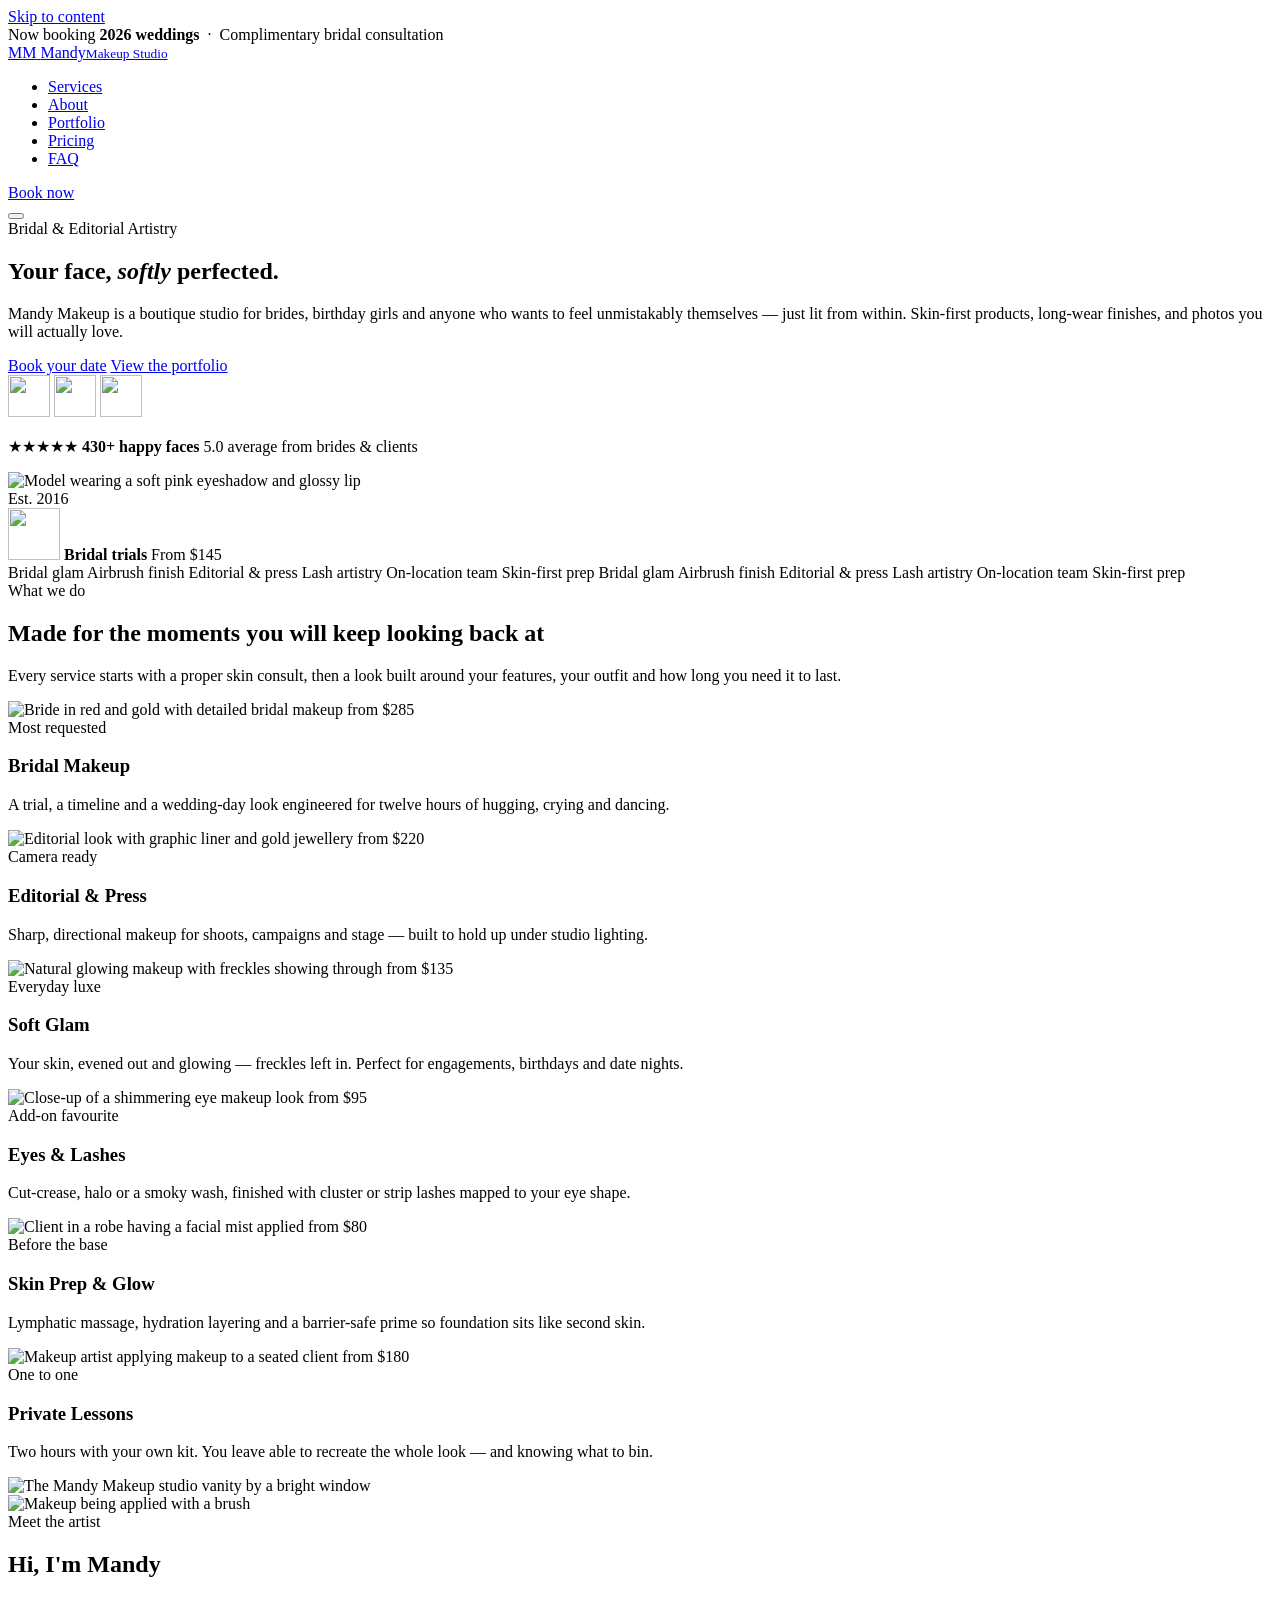
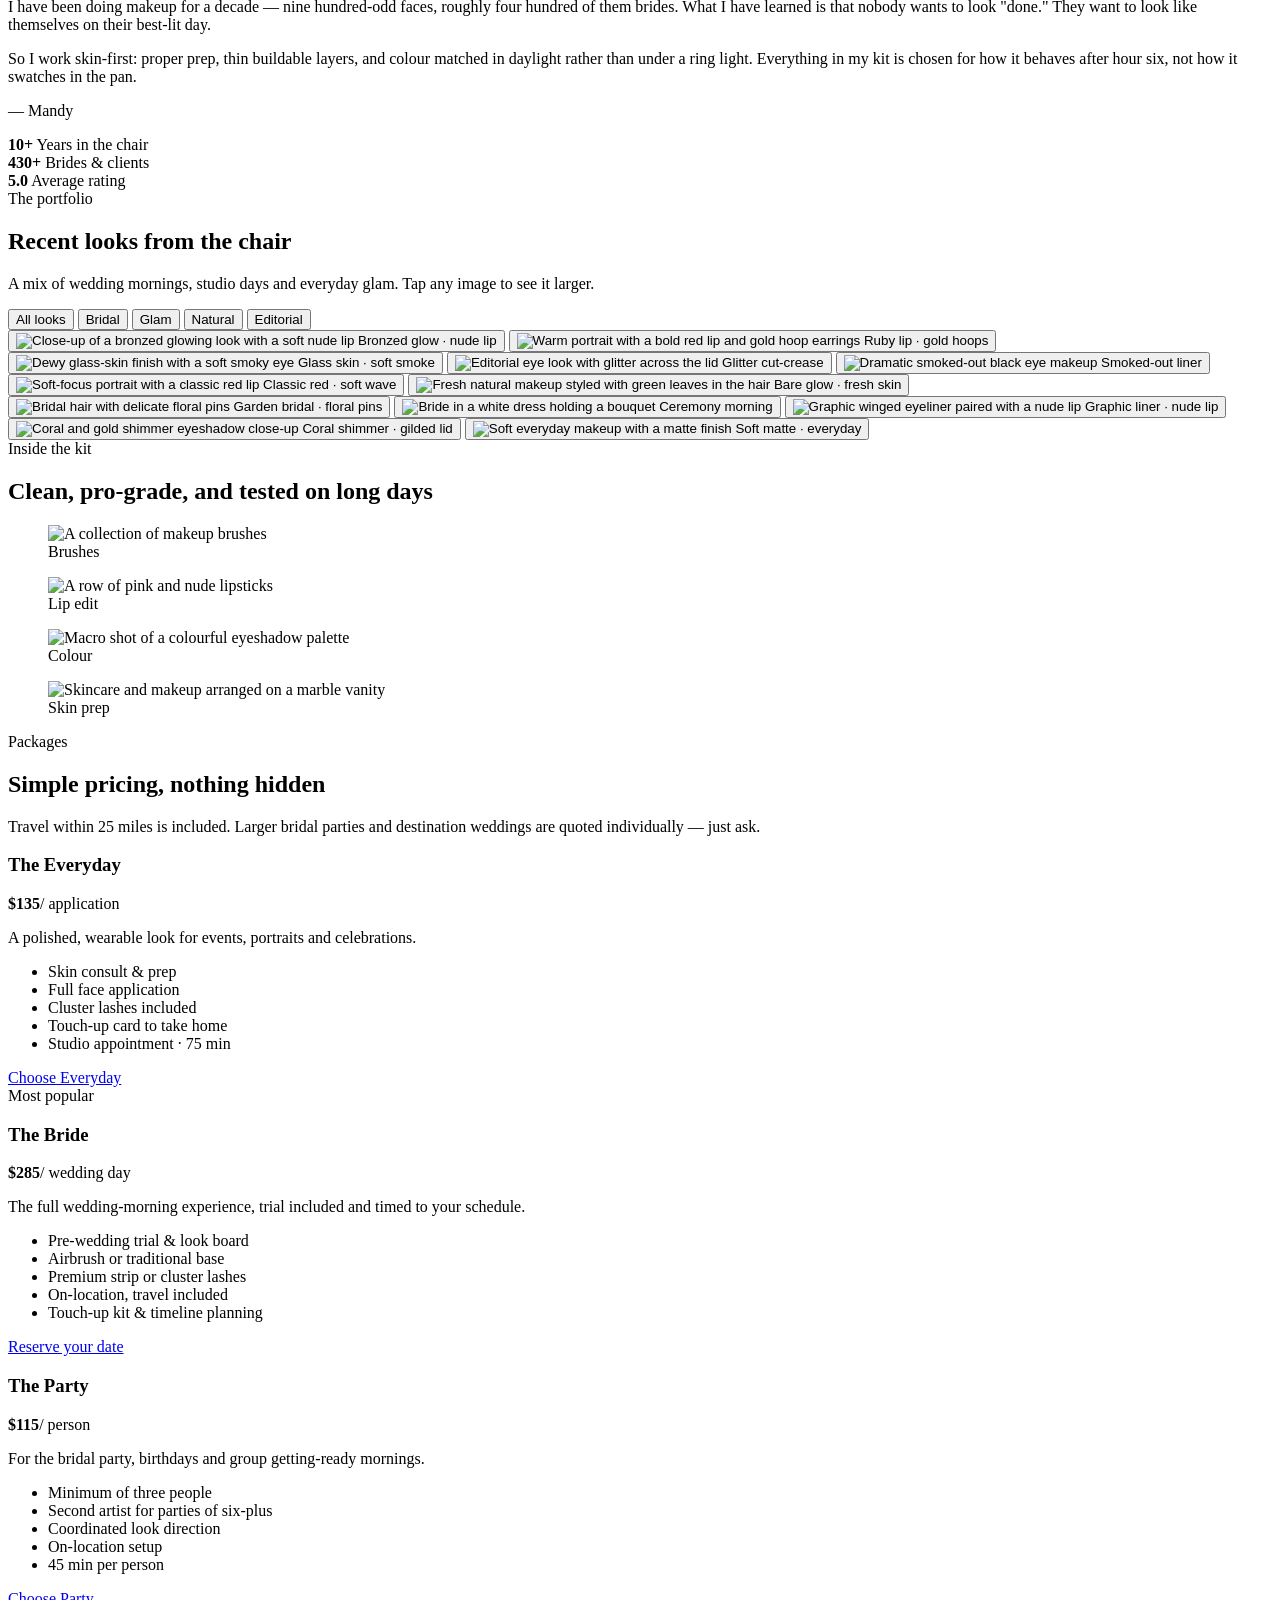
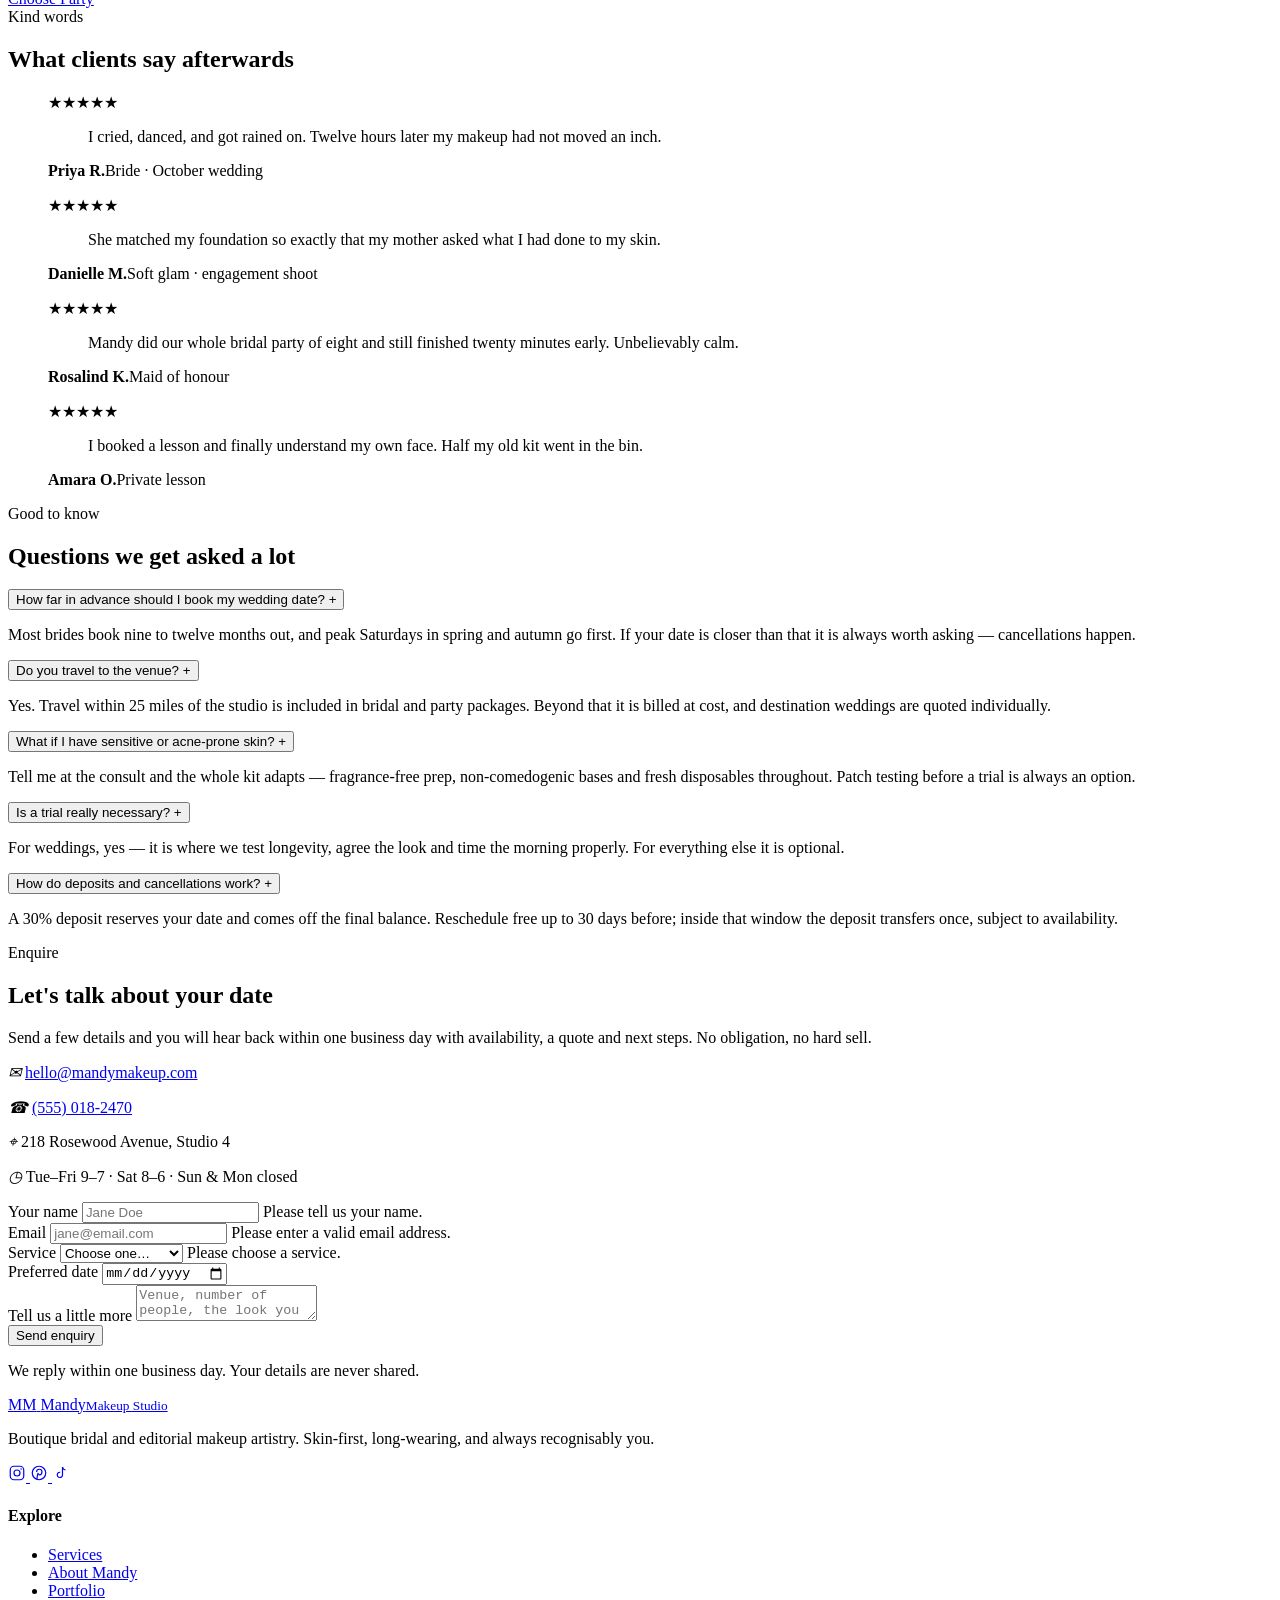
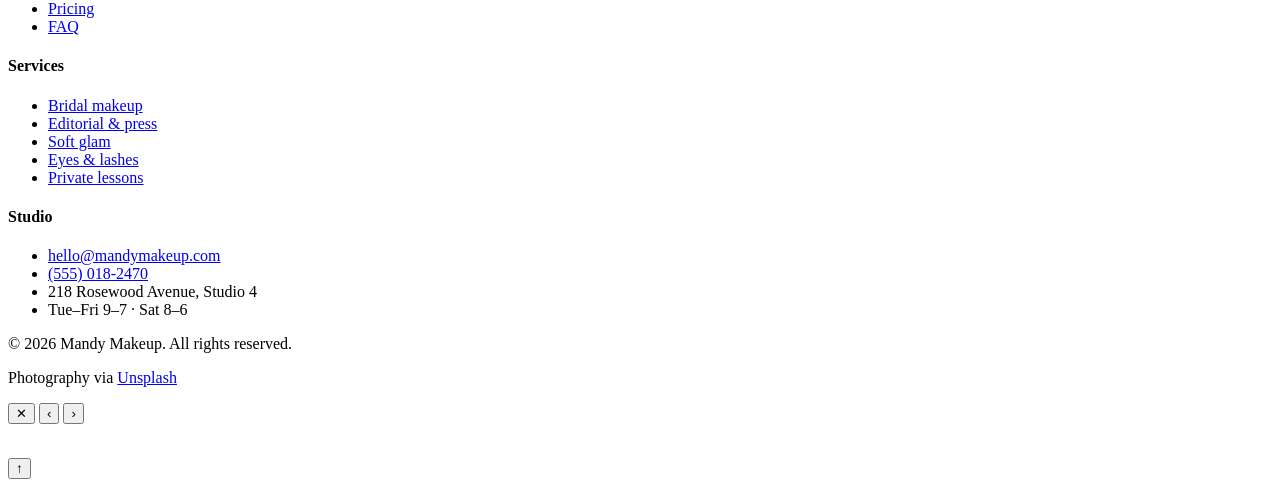
==== public/index.html @ c0955c54 "Build Mandy Makeup marketing site Static single-page site for a boutique bridal and editorial makeup" ====
<!DOCTYPE html>
<html lang="en">
<head>
<meta charset="utf-8">
<meta name="viewport" content="width=device-width, initial-scale=1">
<title>Mandy Makeup — Bridal &amp; Editorial Makeup Artistry</title>
<meta name="description" content="Mandy Makeup is a boutique makeup studio creating soft-glam bridal, editorial and everyday looks. Book your bridal trial, event glam or one-to-one lesson.">
<meta name="theme-color" content="#351522">

<meta property="og:type" content="website">
<meta property="og:title" content="Mandy Makeup — Bridal &amp; Editorial Makeup Artistry">
<meta property="og:description" content="Soft-glam bridal, editorial and everyday makeup, made to look like the best version of you.">
<meta property="og:image" content="/img/og-cover.jpg">
<meta name="twitter:card" content="summary_large_image">

<link rel="icon" href="/favicon.svg" type="image/svg+xml">
<link rel="apple-touch-icon" href="/favicon.svg">
<link rel="manifest" href="/site.webmanifest">

<link rel="preconnect" href="https://fonts.googleapis.com">
<link rel="preconnect" href="https://fonts.gstatic.com" crossorigin>
<link rel="preload" as="image" href="/img/hero-portrait.jpg">
<link href="https://fonts.googleapis.com/css2?family=Jost:wght@300;400;500;600&family=Playfair+Display:ital,wght@0,500;0,600;0,700;1,400;1,500&display=swap" rel="stylesheet">
<link rel="stylesheet" href="/css/styles.css">

<script type="application/ld+json">
{
  "@context": "https://schema.org",
  "@type": "BeautySalon",
  "name": "Mandy Makeup",
  "description": "Boutique bridal and editorial makeup artistry studio.",
  "image": "/img/og-cover.jpg",
  "email": "hello@mandymakeup.com",
  "telephone": "+1-555-018-2470",
  "priceRange": "$$",
  "address": {
    "@type": "PostalAddress",
    "streetAddress": "218 Rosewood Avenue, Studio 4",
    "addressLocality": "Dallas",
    "addressRegion": "TX",
    "postalCode": "75204",
    "addressCountry": "US"
  },
  "openingHours": ["Tu-Fr 09:00-19:00", "Sa 08:00-18:00"]
}
</script>
</head>

<body>
<a class="skip-link" href="#main">Skip to content</a>

<div class="topbar">
  Now booking <strong>2026 weddings</strong> &nbsp;·&nbsp; Complimentary bridal consultation
</div>

<header class="header" id="header">
  <div class="shell header__inner">
    <a class="brand" href="#top" aria-label="Mandy Makeup — home">
      <span class="brand__mark" aria-hidden="true">MM</span>
      <span class="brand__name">Mandy<small>Makeup Studio</small></span>
    </a>

    <nav class="nav" id="nav" aria-label="Primary">
      <ul class="nav__list">
        <li><a class="nav__link" href="#services">Services</a></li>
        <li><a class="nav__link" href="#about">About</a></li>
        <li><a class="nav__link" href="#gallery">Portfolio</a></li>
        <li><a class="nav__link" href="#pricing">Pricing</a></li>
        <li><a class="nav__link" href="#faq">FAQ</a></li>
      </ul>
      <a class="btn btn--rose nav__cta" href="#booking">Book now</a>
    </nav>

    <button class="burger" id="burger" aria-label="Open menu" aria-expanded="false" aria-controls="nav">
      <span></span><span></span><span></span>
    </button>
  </div>
</header>

<div class="nav-scrim" id="navScrim" hidden></div>

<main id="main">

  <!-- ================================================================ hero -->
  <section class="hero" id="top">
    <span class="hero__glow hero__glow--a" aria-hidden="true"></span>
    <span class="hero__glow hero__glow--b" aria-hidden="true"></span>

    <div class="shell hero__grid">
      <div class="hero__copy">
        <span class="eyebrow">Bridal &amp; Editorial Artistry</span>
        <h1>Your face, <em>softly</em> perfected.</h1>
        <p class="lede">
          Mandy Makeup is a boutique studio for brides, birthday girls and anyone who
          wants to feel unmistakably themselves — just lit from within. Skin-first
          products, long-wear finishes, and photos you will actually love.
        </p>

        <div class="hero__actions">
          <a class="btn" href="#booking">Book your date</a>
          <a class="btn btn--ghost" href="#gallery">View the portfolio</a>
        </div>

        <div class="hero__proof">
          <div class="hero__avatars" aria-hidden="true">
            <img src="/img/avatar-1.jpg" alt="" width="42" height="42" loading="lazy">
            <img src="/img/avatar-2.jpg" alt="" width="42" height="42" loading="lazy">
            <img src="/img/avatar-3.jpg" alt="" width="42" height="42" loading="lazy">
          </div>
          <p class="hero__proof-text">
            <span class="hero__stars" aria-hidden="true">★★★★★</span>
            <strong>430+ happy faces</strong>
            <span>5.0 average from brides &amp; clients</span>
          </p>
        </div>
      </div>

      <div class="hero__media">
        <div class="hero__frame">
          <img src="/img/hero-portrait.jpg"
               alt="Model wearing a soft pink eyeshadow and glossy lip"
               width="1100" height="1450" fetchpriority="high">
        </div>
        <span class="hero__ribbon">Est. 2016</span>
        <div class="hero__badge">
          <img src="/img/hero-accent.jpg" alt="" width="52" height="52" loading="lazy">
          <span>
            <b>Bridal trials</b>
            <span>From $145</span>
          </span>
        </div>
      </div>
    </div>
  </section>

  <!-- ============================================================= marquee -->
  <div class="marquee" aria-hidden="true">
    <div class="marquee__track">
      <span class="marquee__item">Bridal glam</span>
      <span class="marquee__item">Airbrush finish</span>
      <span class="marquee__item">Editorial &amp; press</span>
      <span class="marquee__item">Lash artistry</span>
      <span class="marquee__item">On-location team</span>
      <span class="marquee__item">Skin-first prep</span>
      <span class="marquee__item">Bridal glam</span>
      <span class="marquee__item">Airbrush finish</span>
      <span class="marquee__item">Editorial &amp; press</span>
      <span class="marquee__item">Lash artistry</span>
      <span class="marquee__item">On-location team</span>
      <span class="marquee__item">Skin-first prep</span>
    </div>
  </div>

  <!-- ============================================================ services -->
  <section class="section" id="services">
    <div class="shell">
      <div class="section-head section-head--center reveal">
        <span class="eyebrow eyebrow--center">What we do</span>
        <h2>Made for the moments you will keep looking back at</h2>
        <p class="lede">
          Every service starts with a proper skin consult, then a look built around your
          features, your outfit and how long you need it to last.
        </p>
      </div>

      <div class="services__grid">
        <article class="service reveal">
          <div class="service__media">
            <img src="/img/svc-bridal.jpg" alt="Bride in red and gold with detailed bridal makeup" width="900" height="675" loading="lazy">
            <span class="service__price">from $285</span>
          </div>
          <div class="service__body">
            <span class="service__meta">Most requested</span>
            <h3>Bridal Makeup</h3>
            <p>A trial, a timeline and a wedding-day look engineered for twelve hours of hugging, crying and dancing.</p>
          </div>
        </article>

        <article class="service reveal">
          <div class="service__media">
            <img src="/img/svc-editorial.jpg" alt="Editorial look with graphic liner and gold jewellery" width="900" height="675" loading="lazy">
            <span class="service__price">from $220</span>
          </div>
          <div class="service__body">
            <span class="service__meta">Camera ready</span>
            <h3>Editorial &amp; Press</h3>
            <p>Sharp, directional makeup for shoots, campaigns and stage — built to hold up under studio lighting.</p>
          </div>
        </article>

        <article class="service reveal">
          <div class="service__media">
            <img src="/img/svc-softglam.jpg" alt="Natural glowing makeup with freckles showing through" width="900" height="675" loading="lazy">
            <span class="service__price">from $135</span>
          </div>
          <div class="service__body">
            <span class="service__meta">Everyday luxe</span>
            <h3>Soft Glam</h3>
            <p>Your skin, evened out and glowing — freckles left in. Perfect for engagements, birthdays and date nights.</p>
          </div>
        </article>

        <article class="service reveal">
          <div class="service__media">
            <img src="/img/svc-eyes.jpg" alt="Close-up of a shimmering eye makeup look" width="900" height="675" loading="lazy">
            <span class="service__price">from $95</span>
          </div>
          <div class="service__body">
            <span class="service__meta">Add-on favourite</span>
            <h3>Eyes &amp; Lashes</h3>
            <p>Cut-crease, halo or a smoky wash, finished with cluster or strip lashes mapped to your eye shape.</p>
          </div>
        </article>

        <article class="service reveal">
          <div class="service__media">
            <img src="/img/svc-skin.jpg" alt="Client in a robe having a facial mist applied" width="900" height="675" loading="lazy">
            <span class="service__price">from $80</span>
          </div>
          <div class="service__body">
            <span class="service__meta">Before the base</span>
            <h3>Skin Prep &amp; Glow</h3>
            <p>Lymphatic massage, hydration layering and a barrier-safe prime so foundation sits like second skin.</p>
          </div>
        </article>

        <article class="service reveal">
          <div class="service__media">
            <img src="/img/svc-lessons.jpg" alt="Makeup artist applying makeup to a seated client" width="900" height="675" loading="lazy">
            <span class="service__price">from $180</span>
          </div>
          <div class="service__body">
            <span class="service__meta">One to one</span>
            <h3>Private Lessons</h3>
            <p>Two hours with your own kit. You leave able to recreate the whole look — and knowing what to bin.</p>
          </div>
        </article>
      </div>
    </div>
  </section>

  <!-- =============================================================== about -->
  <section class="section section--tint" id="about">
    <div class="shell about__grid">
      <div class="about__media reveal">
        <div class="about__media-main">
          <img src="/img/about-studio.jpg" alt="The Mandy Makeup studio vanity by a bright window" width="1100" height="825" loading="lazy">
        </div>
        <div class="about__media-inset">
          <img src="/img/about-artist.jpg" alt="Makeup being applied with a brush" width="800" height="1000" loading="lazy">
        </div>
      </div>

      <div class="about__copy reveal">
        <span class="eyebrow">Meet the artist</span>
        <h2>Hi, I'm Mandy</h2>
        <p class="lede">
          I have been doing makeup for a decade — nine hundred-odd faces, roughly four
          hundred of them brides. What I have learned is that nobody wants to look
          "done." They want to look like themselves on their best-lit day.
        </p>
        <p class="lede">
          So I work skin-first: proper prep, thin buildable layers, and colour matched
          in daylight rather than under a ring light. Everything in my kit is chosen for
          how it behaves after hour six, not how it swatches in the pan.
        </p>
        <p class="about__signature">— Mandy</p>

        <div class="stats">
          <div class="stat">
            <b>10<span aria-hidden="true">+</span></b>
            <span>Years in the chair</span>
          </div>
          <div class="stat">
            <b>430<span aria-hidden="true">+</span></b>
            <span>Brides &amp; clients</span>
          </div>
          <div class="stat">
            <b>5.0</b>
            <span>Average rating</span>
          </div>
        </div>
      </div>
    </div>
  </section>

  <!-- ============================================================= gallery -->
  <section class="section" id="gallery">
    <div class="shell">
      <div class="section-head section-head--center reveal">
        <span class="eyebrow eyebrow--center">The portfolio</span>
        <h2>Recent looks from the chair</h2>
        <p class="lede">A mix of wedding mornings, studio days and everyday glam. Tap any image to see it larger.</p>
      </div>

      <div class="filters reveal" role="group" aria-label="Filter portfolio">
        <button class="filter is-active" data-filter="all" aria-pressed="true">All looks</button>
        <button class="filter" data-filter="bridal" aria-pressed="false">Bridal</button>
        <button class="filter" data-filter="glam" aria-pressed="false">Glam</button>
        <button class="filter" data-filter="natural" aria-pressed="false">Natural</button>
        <button class="filter" data-filter="editorial" aria-pressed="false">Editorial</button>
      </div>

      <div class="gallery reveal" id="gallery-grid">
        <button class="gallery__item" data-cat="glam" data-cap="Bronzed glow · nude lip">
          <img src="/img/look-01.jpg" alt="Close-up of a bronzed glowing look with a soft nude lip" width="760" height="950" loading="lazy">
          <span class="gallery__cap">Bronzed glow · nude lip</span>
        </button>
        <button class="gallery__item" data-cat="glam" data-cap="Ruby lip · gold hoops">
          <img src="/img/look-02.jpg" alt="Warm portrait with a bold red lip and gold hoop earrings" width="760" height="950" loading="lazy">
          <span class="gallery__cap">Ruby lip · gold hoops</span>
        </button>
        <button class="gallery__item" data-cat="natural" data-cap="Glass skin · soft smoke">
          <img src="/img/look-03.jpg" alt="Dewy glass-skin finish with a soft smoky eye" width="760" height="950" loading="lazy">
          <span class="gallery__cap">Glass skin · soft smoke</span>
        </button>
        <button class="gallery__item" data-cat="editorial" data-cap="Glitter cut-crease">
          <img src="/img/look-04.jpg" alt="Editorial eye look with glitter across the lid" width="760" height="950" loading="lazy">
          <span class="gallery__cap">Glitter cut-crease</span>
        </button>
        <button class="gallery__item" data-cat="editorial" data-cap="Smoked-out liner">
          <img src="/img/look-05.jpg" alt="Dramatic smoked-out black eye makeup" width="760" height="950" loading="lazy">
          <span class="gallery__cap">Smoked-out liner</span>
        </button>
        <button class="gallery__item" data-cat="glam" data-cap="Classic red · soft wave">
          <img src="/img/look-06.jpg" alt="Soft-focus portrait with a classic red lip" width="760" height="950" loading="lazy">
          <span class="gallery__cap">Classic red · soft wave</span>
        </button>
        <button class="gallery__item" data-cat="natural" data-cap="Bare glow · fresh skin">
          <img src="/img/look-07.jpg" alt="Fresh natural makeup styled with green leaves in the hair" width="760" height="950" loading="lazy">
          <span class="gallery__cap">Bare glow · fresh skin</span>
        </button>
        <button class="gallery__item" data-cat="bridal" data-cap="Garden bridal · floral pins">
          <img src="/img/look-08.jpg" alt="Bridal hair with delicate floral pins" width="760" height="950" loading="lazy">
          <span class="gallery__cap">Garden bridal · floral pins</span>
        </button>
        <button class="gallery__item" data-cat="bridal" data-cap="Ceremony morning">
          <img src="/img/look-09.jpg" alt="Bride in a white dress holding a bouquet" width="760" height="950" loading="lazy">
          <span class="gallery__cap">Ceremony morning</span>
        </button>
        <button class="gallery__item" data-cat="glam" data-cap="Graphic liner · nude lip">
          <img src="/img/look-10.jpg" alt="Graphic winged eyeliner paired with a nude lip" width="760" height="950" loading="lazy">
          <span class="gallery__cap">Graphic liner · nude lip</span>
        </button>
        <button class="gallery__item" data-cat="editorial" data-cap="Coral shimmer · gilded lid">
          <img src="/img/look-11.jpg" alt="Coral and gold shimmer eyeshadow close-up" width="760" height="950" loading="lazy">
          <span class="gallery__cap">Coral shimmer · gilded lid</span>
        </button>
        <button class="gallery__item" data-cat="natural" data-cap="Soft matte · everyday">
          <img src="/img/look-12.jpg" alt="Soft everyday makeup with a matte finish" width="760" height="950" loading="lazy">
          <span class="gallery__cap">Soft matte · everyday</span>
        </button>
      </div>
    </div>
  </section>

  <!-- ================================================================= kit -->
  <section class="section section--tint">
    <div class="shell">
      <div class="section-head section-head--center reveal">
        <span class="eyebrow eyebrow--center">Inside the kit</span>
        <h2>Clean, pro-grade, and tested on long days</h2>
      </div>
      <div class="kit reveal">
        <figure>
          <img src="/img/kit-brushes.jpg" alt="A collection of makeup brushes" width="800" height="800" loading="lazy">
          <figcaption>Brushes</figcaption>
        </figure>
        <figure>
          <img src="/img/kit-lipsticks.jpg" alt="A row of pink and nude lipsticks" width="800" height="800" loading="lazy">
          <figcaption>Lip edit</figcaption>
        </figure>
        <figure>
          <img src="/img/kit-palette.jpg" alt="Macro shot of a colourful eyeshadow palette" width="800" height="800" loading="lazy">
          <figcaption>Colour</figcaption>
        </figure>
        <figure>
          <img src="/img/kit-vanity.jpg" alt="Skincare and makeup arranged on a marble vanity" width="800" height="800" loading="lazy">
          <figcaption>Skin prep</figcaption>
        </figure>
      </div>
    </div>
  </section>

  <!-- ============================================================= pricing -->
  <section class="section" id="pricing">
    <div class="shell">
      <div class="section-head section-head--center reveal">
        <span class="eyebrow eyebrow--center">Packages</span>
        <h2>Simple pricing, nothing hidden</h2>
        <p class="lede">
          Travel within 25 miles is included. Larger bridal parties and destination
          weddings are quoted individually — just ask.
        </p>
      </div>

      <div class="pricing__grid">
        <article class="plan reveal">
          <h3>The Everyday</h3>
          <div class="plan__price"><b><span class="plan__cur">$</span>135</b><span>/ application</span></div>
          <p>A polished, wearable look for events, portraits and celebrations.</p>
          <ul class="plan__list">
            <li>Skin consult &amp; prep</li>
            <li>Full face application</li>
            <li>Cluster lashes included</li>
            <li>Touch-up card to take home</li>
            <li>Studio appointment · 75 min</li>
          </ul>
          <a class="btn btn--ghost btn--block" href="#booking">Choose Everyday</a>
        </article>

        <article class="plan plan--featured reveal">
          <span class="plan__tag">Most popular</span>
          <h3>The Bride</h3>
          <div class="plan__price"><b><span class="plan__cur">$</span>285</b><span>/ wedding day</span></div>
          <p>The full wedding-morning experience, trial included and timed to your schedule.</p>
          <ul class="plan__list">
            <li>Pre-wedding trial &amp; look board</li>
            <li>Airbrush or traditional base</li>
            <li>Premium strip or cluster lashes</li>
            <li>On-location, travel included</li>
            <li>Touch-up kit &amp; timeline planning</li>
          </ul>
          <a class="btn btn--light btn--block" href="#booking">Reserve your date</a>
        </article>

        <article class="plan reveal">
          <h3>The Party</h3>
          <div class="plan__price"><b><span class="plan__cur">$</span>115</b><span>/ person</span></div>
          <p>For the bridal party, birthdays and group getting-ready mornings.</p>
          <ul class="plan__list">
            <li>Minimum of three people</li>
            <li>Second artist for parties of six-plus</li>
            <li>Coordinated look direction</li>
            <li>On-location setup</li>
            <li>45 min per person</li>
          </ul>
          <a class="btn btn--ghost btn--block" href="#booking">Choose Party</a>
        </article>
      </div>
    </div>
  </section>

  <!-- ======================================================== testimonials -->
  <section class="section section--tint">
    <div class="shell">
      <div class="section-head section-head--center reveal">
        <span class="eyebrow eyebrow--center">Kind words</span>
        <h2>What clients say afterwards</h2>
      </div>

      <div class="quotes reveal" id="quotes">
        <div class="quotes__viewport">
          <div class="quotes__track" id="quotesTrack">
            <figure class="quote">
              <div class="quote__stars" aria-label="5 out of 5 stars">★★★★★</div>
              <blockquote>I cried, danced, and got rained on. Twelve hours later my makeup had not moved an inch.</blockquote>
              <figcaption class="quote__who"><b>Priya R.</b><span>Bride · October wedding</span></figcaption>
            </figure>
            <figure class="quote">
              <div class="quote__stars" aria-label="5 out of 5 stars">★★★★★</div>
              <blockquote>She matched my foundation so exactly that my mother asked what I had done to my skin.</blockquote>
              <figcaption class="quote__who"><b>Danielle M.</b><span>Soft glam · engagement shoot</span></figcaption>
            </figure>
            <figure class="quote">
              <div class="quote__stars" aria-label="5 out of 5 stars">★★★★★</div>
              <blockquote>Mandy did our whole bridal party of eight and still finished twenty minutes early. Unbelievably calm.</blockquote>
              <figcaption class="quote__who"><b>Rosalind K.</b><span>Maid of honour</span></figcaption>
            </figure>
            <figure class="quote">
              <div class="quote__stars" aria-label="5 out of 5 stars">★★★★★</div>
              <blockquote>I booked a lesson and finally understand my own face. Half my old kit went in the bin.</blockquote>
              <figcaption class="quote__who"><b>Amara O.</b><span>Private lesson</span></figcaption>
            </figure>
          </div>
        </div>
        <div class="quotes__dots" id="quotesDots"></div>
      </div>
    </div>
  </section>

  <!-- ================================================================= faq -->
  <section class="section" id="faq">
    <div class="shell">
      <div class="section-head section-head--center reveal">
        <span class="eyebrow eyebrow--center">Good to know</span>
        <h2>Questions we get asked a lot</h2>
      </div>

      <div class="faq reveal" id="faq-list">
        <div class="faq__item">
          <button class="faq__q" aria-expanded="false">
            How far in advance should I book my wedding date?
            <span class="faq__icon" aria-hidden="true">+</span>
          </button>
          <div class="faq__a"><div><p>Most brides book nine to twelve months out, and peak Saturdays in spring and autumn go first. If your date is closer than that it is always worth asking — cancellations happen.</p></div></div>
        </div>
        <div class="faq__item">
          <button class="faq__q" aria-expanded="false">
            Do you travel to the venue?
            <span class="faq__icon" aria-hidden="true">+</span>
          </button>
          <div class="faq__a"><div><p>Yes. Travel within 25 miles of the studio is included in bridal and party packages. Beyond that it is billed at cost, and destination weddings are quoted individually.</p></div></div>
        </div>
        <div class="faq__item">
          <button class="faq__q" aria-expanded="false">
            What if I have sensitive or acne-prone skin?
            <span class="faq__icon" aria-hidden="true">+</span>
          </button>
          <div class="faq__a"><div><p>Tell me at the consult and the whole kit adapts — fragrance-free prep, non-comedogenic bases and fresh disposables throughout. Patch testing before a trial is always an option.</p></div></div>
        </div>
        <div class="faq__item">
          <button class="faq__q" aria-expanded="false">
            Is a trial really necessary?
            <span class="faq__icon" aria-hidden="true">+</span>
          </button>
          <div class="faq__a"><div><p>For weddings, yes — it is where we test longevity, agree the look and time the morning properly. For everything else it is optional.</p></div></div>
        </div>
        <div class="faq__item">
          <button class="faq__q" aria-expanded="false">
            How do deposits and cancellations work?
            <span class="faq__icon" aria-hidden="true">+</span>
          </button>
          <div class="faq__a"><div><p>A 30% deposit reserves your date and comes off the final balance. Reschedule free up to 30 days before; inside that window the deposit transfers once, subject to availability.</p></div></div>
        </div>
      </div>
    </div>
  </section>

  <!-- ============================================================= booking -->
  <section class="section booking" id="booking" style="--book-img: url('/img/cta-bg.jpg')">
    <div class="shell booking__grid">
      <div class="booking__intro reveal">
        <span class="eyebrow">Enquire</span>
        <h2>Let's talk about your date</h2>
        <p>
          Send a few details and you will hear back within one business day with
          availability, a quote and next steps. No obligation, no hard sell.
        </p>

        <div class="booking__contacts">
          <p class="booking__contact"><i aria-hidden="true">✉</i> <a href="mailto:hello@mandymakeup.com">hello@mandymakeup.com</a></p>
          <p class="booking__contact"><i aria-hidden="true">☎</i> <a href="tel:+15550182470">(555) 018-2470</a></p>
          <p class="booking__contact"><i aria-hidden="true">⌖</i> 218 Rosewood Avenue, Studio 4</p>
          <p class="booking__contact"><i aria-hidden="true">◷</i> Tue–Fri 9–7 · Sat 8–6 · Sun &amp; Mon closed</p>
        </div>
      </div>

      <form class="form reveal" id="bookingForm" novalidate>
        <div class="form__row">
          <div class="field">
            <label for="name">Your name</label>
            <input id="name" name="name" type="text" autocomplete="name" required placeholder="Jane Doe">
            <span class="field__error" data-error>Please tell us your name.</span>
          </div>
          <div class="field">
            <label for="email">Email</label>
            <input id="email" name="email" type="email" autocomplete="email" required placeholder="jane@email.com">
            <span class="field__error" data-error>Please enter a valid email address.</span>
          </div>
        </div>

        <div class="form__row">
          <div class="field">
            <label for="service">Service</label>
            <select id="service" name="service" required>
              <option value="">Choose one…</option>
              <option>Bridal makeup</option>
              <option>Bridal party</option>
              <option>Soft glam / event</option>
              <option>Editorial or press</option>
              <option>Private lesson</option>
              <option>Something else</option>
            </select>
            <span class="field__error" data-error>Please choose a service.</span>
          </div>
          <div class="field">
            <label for="date">Preferred date</label>
            <input id="date" name="date" type="date">
            <span class="field__error" data-error></span>
          </div>
        </div>

        <div class="field">
          <label for="message">Tell us a little more</label>
          <textarea id="message" name="message" placeholder="Venue, number of people, the look you have in mind…"></textarea>
          <span class="field__error" data-error></span>
        </div>

        <button class="btn btn--rose btn--block" type="submit">Send enquiry</button>
        <p class="form__note">We reply within one business day. Your details are never shared.</p>
        <p class="form__status" id="formStatus" role="status" aria-live="polite"></p>
      </form>
    </div>
  </section>
</main>

<!-- ================================================================ footer -->
<footer class="footer">
  <div class="shell">
    <div class="footer__grid">
      <div>
        <a class="brand" href="#top">
          <span class="brand__mark" aria-hidden="true">MM</span>
          <span class="brand__name">Mandy<small>Makeup Studio</small></span>
        </a>
        <p class="footer__blurb">
          Boutique bridal and editorial makeup artistry. Skin-first, long-wearing,
          and always recognisably you.
        </p>
        <div class="socials">
          <a href="https://instagram.com" aria-label="Instagram" rel="noopener">
            <svg width="18" height="18" viewBox="0 0 24 24" fill="none" stroke="currentColor" stroke-width="1.6" aria-hidden="true"><rect x="3" y="3" width="18" height="18" rx="5"/><circle cx="12" cy="12" r="4"/><circle cx="17.5" cy="6.5" r="1" fill="currentColor" stroke="none"/></svg>
          </a>
          <a href="https://pinterest.com" aria-label="Pinterest" rel="noopener">
            <svg width="18" height="18" viewBox="0 0 24 24" fill="none" stroke="currentColor" stroke-width="1.6" aria-hidden="true"><circle cx="12" cy="12" r="9"/><path d="M9.5 20c-.4-1.3 0-3 .3-4.2l1-4.1"/><path d="M8.8 10.6c0-2 1.5-3.6 3.7-3.6 2 0 3.4 1.3 3.4 3.2 0 2.4-1.3 4.2-3.1 4.2-.9 0-1.6-.8-1.4-1.7"/></svg>
          </a>
          <a href="https://tiktok.com" aria-label="TikTok" rel="noopener">
            <svg width="18" height="18" viewBox="0 0 24 24" fill="none" stroke="currentColor" stroke-width="1.6" aria-hidden="true"><path d="M14 4v10.5a3.5 3.5 0 1 1-3-3.46"/><path d="M14 4c.4 2.2 1.9 3.7 4 4"/></svg>
          </a>
        </div>
      </div>

      <div>
        <h4>Explore</h4>
        <ul class="footer__links">
          <li><a href="#services">Services</a></li>
          <li><a href="#about">About Mandy</a></li>
          <li><a href="#gallery">Portfolio</a></li>
          <li><a href="#pricing">Pricing</a></li>
          <li><a href="#faq">FAQ</a></li>
        </ul>
      </div>

      <div>
        <h4>Services</h4>
        <ul class="footer__links">
          <li><a href="#services">Bridal makeup</a></li>
          <li><a href="#services">Editorial &amp; press</a></li>
          <li><a href="#services">Soft glam</a></li>
          <li><a href="#services">Eyes &amp; lashes</a></li>
          <li><a href="#services">Private lessons</a></li>
        </ul>
      </div>

      <div>
        <h4>Studio</h4>
        <ul class="footer__links">
          <li><a href="mailto:hello@mandymakeup.com">hello@mandymakeup.com</a></li>
          <li><a href="tel:+15550182470">(555) 018-2470</a></li>
          <li>218 Rosewood Avenue, Studio 4</li>
          <li>Tue–Fri 9–7 · Sat 8–6</li>
        </ul>
      </div>
    </div>

    <div class="footer__bottom">
      <p>&copy; <span id="year">2026</span> Mandy Makeup. All rights reserved.</p>
      <p>Photography via <a href="https://unsplash.com/license" rel="noopener">Unsplash</a></p>
    </div>
  </div>
</footer>

<!-- ============================================================== lightbox -->
<div class="lightbox" id="lightbox" role="dialog" aria-modal="true" aria-label="Portfolio image">
  <button class="lightbox__btn lightbox__btn--close" id="lbClose" aria-label="Close">✕</button>
  <button class="lightbox__btn lightbox__btn--prev" id="lbPrev" aria-label="Previous image">‹</button>
  <button class="lightbox__btn lightbox__btn--next" id="lbNext" aria-label="Next image">›</button>
  <div>
    <img id="lbImg" src="" alt="">
    <p class="lightbox__cap" id="lbCap"></p>
  </div>
</div>

<button class="to-top" id="toTop" aria-label="Back to top">↑</button>

<script src="/js/main.js" defer></script>
</body>
</html>
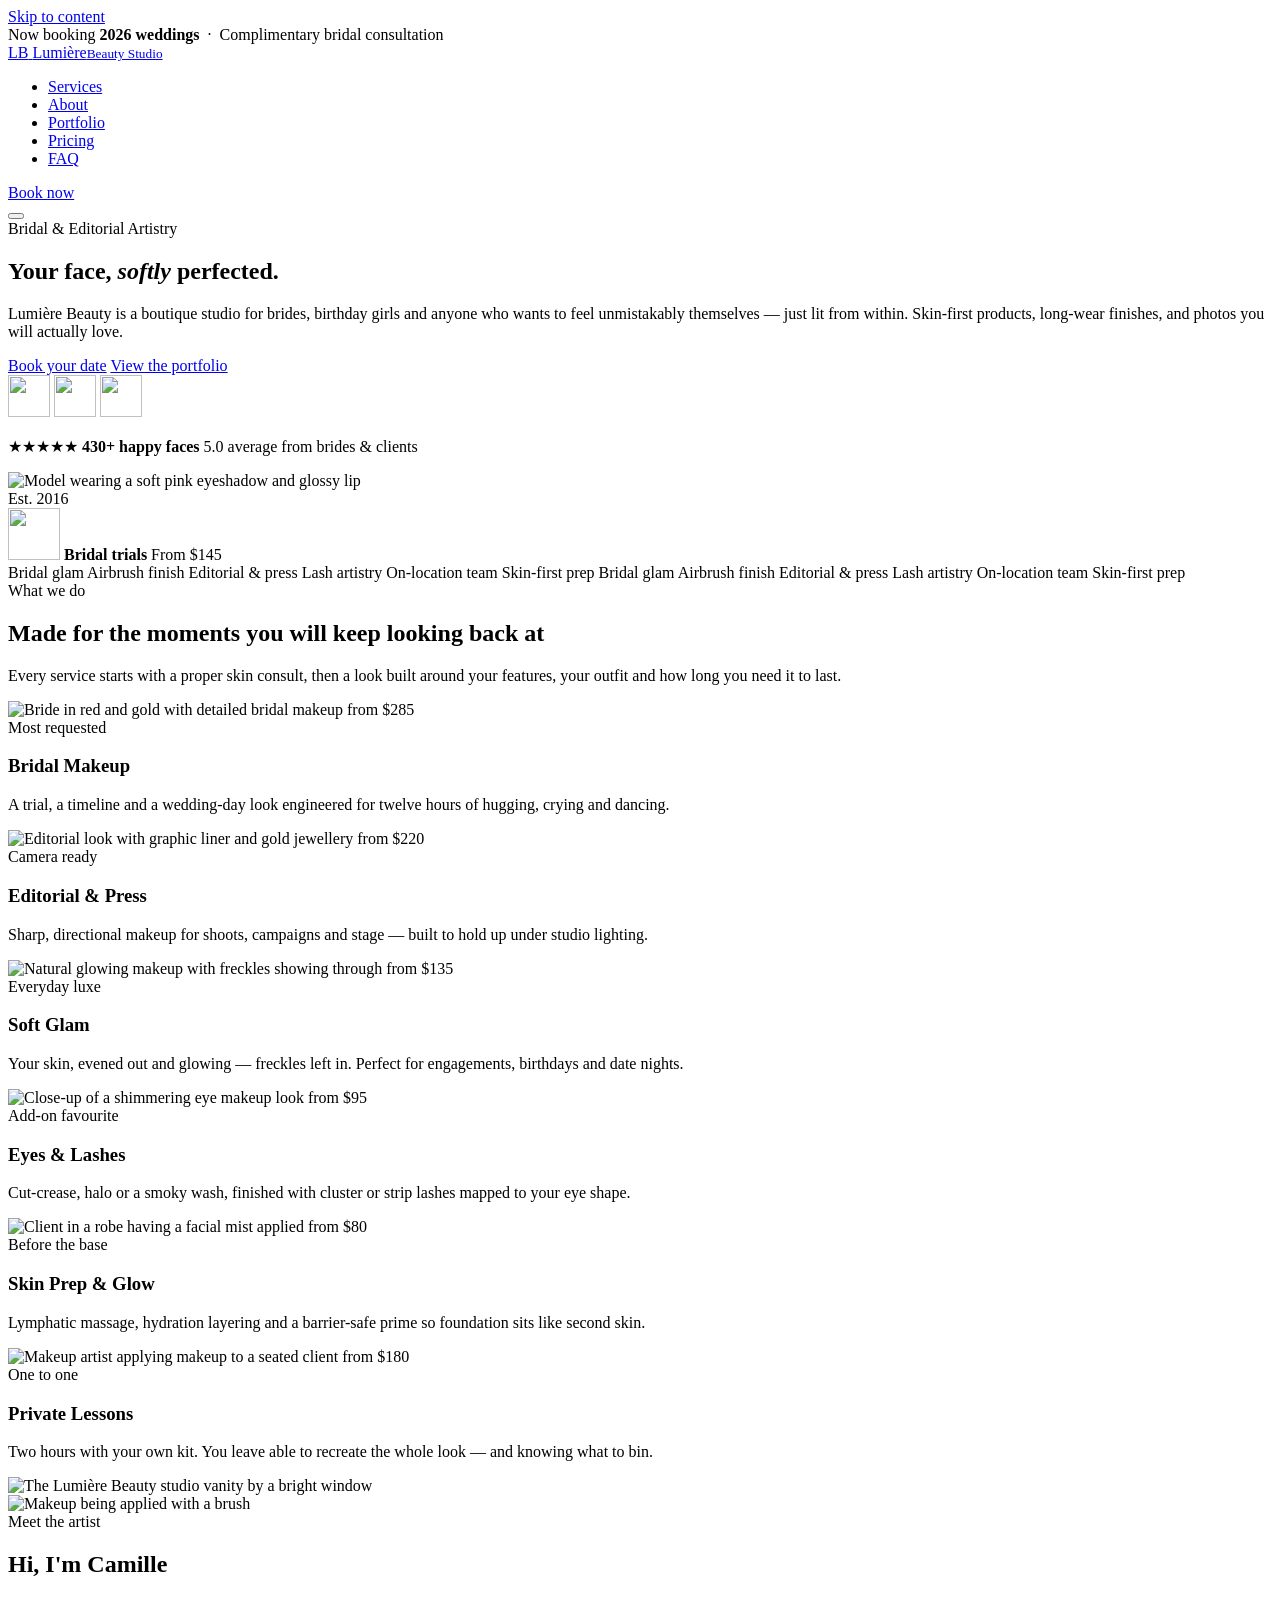
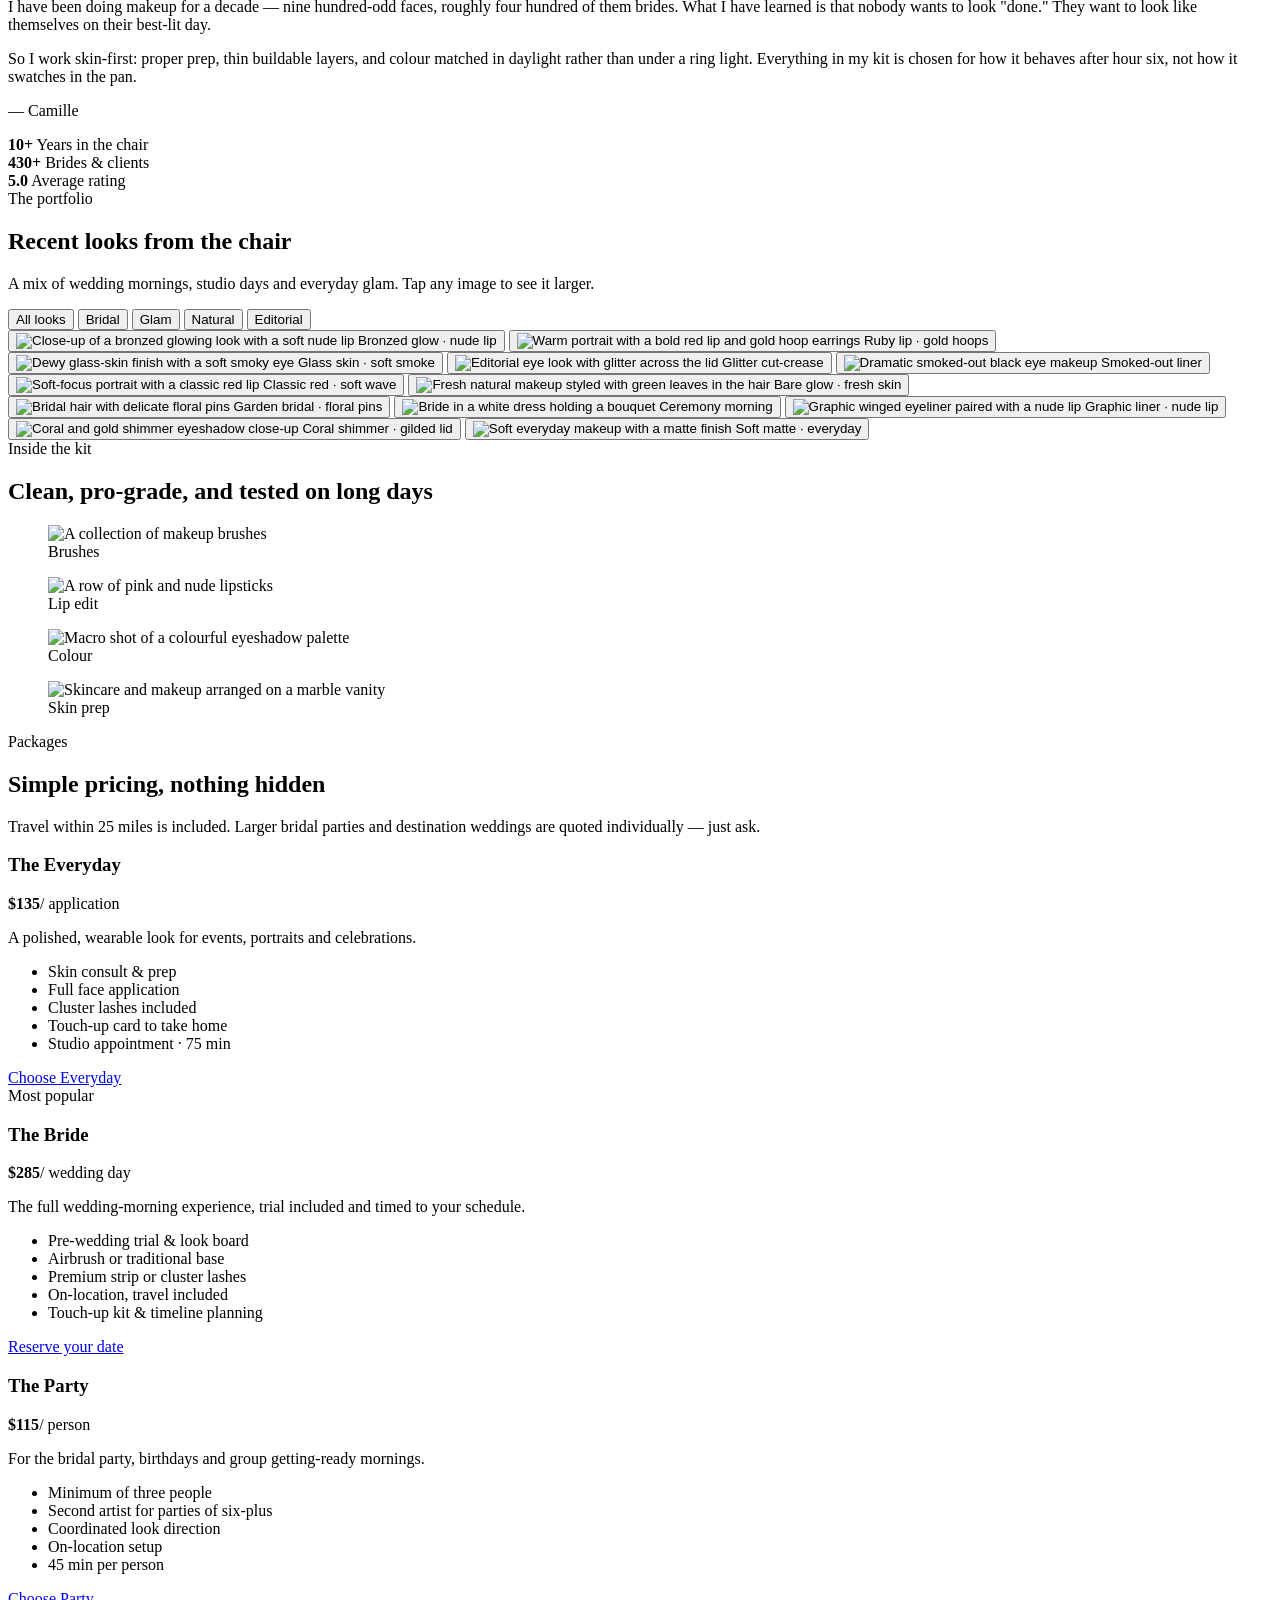
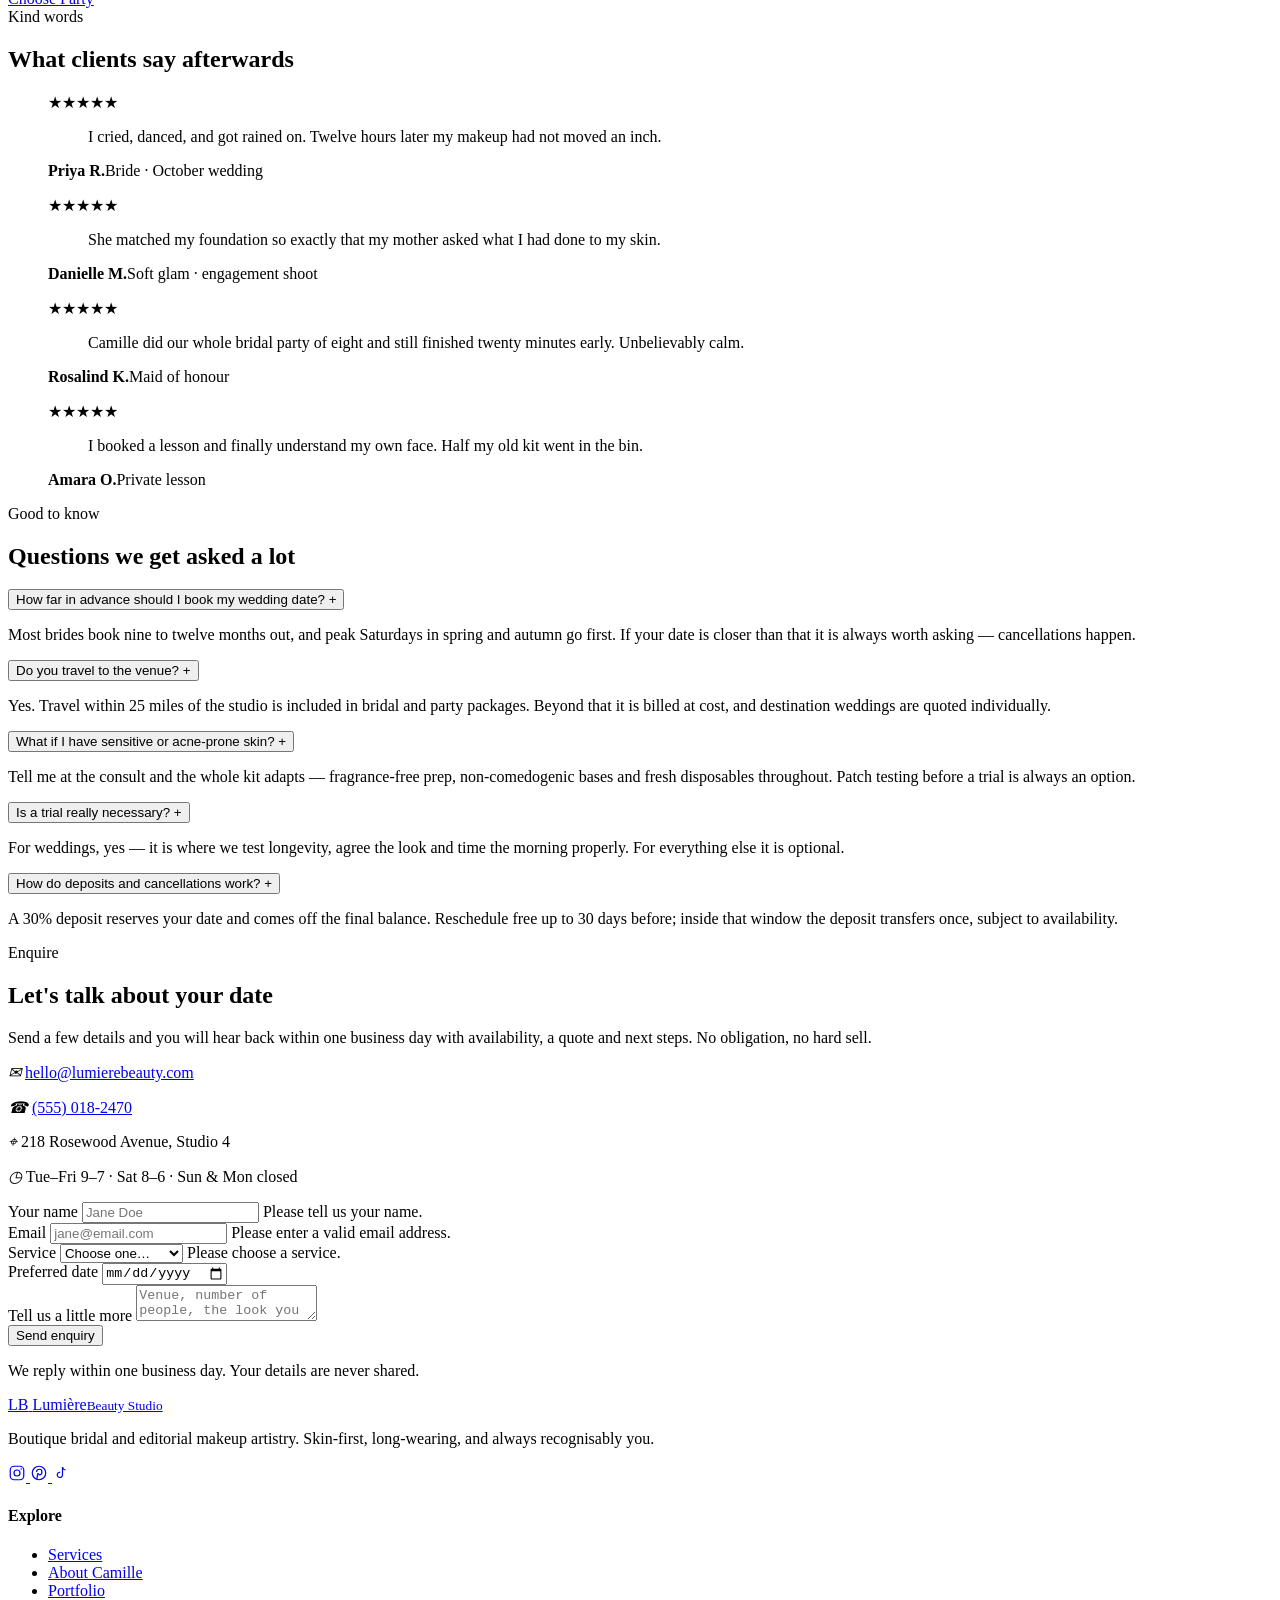
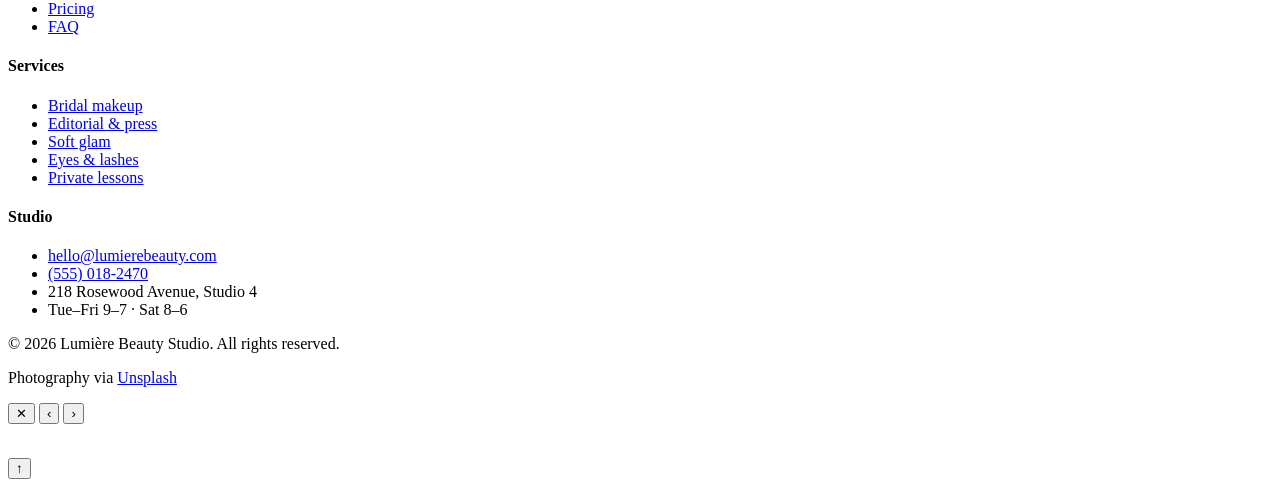
==== commit 2b0416d0: "Rebrand: Mandy Makeup -> Lumière Beauty Studio Rename the studio across the whole site (title, meta," ====
--- a/public/index.html
+++ b/public/index.html
@@ -3,12 +3,12 @@
 <head>
 <meta charset="utf-8">
 <meta name="viewport" content="width=device-width, initial-scale=1">
-<title>Mandy Makeup — Bridal &amp; Editorial Makeup Artistry</title>
-<meta name="description" content="Mandy Makeup is a boutique makeup studio creating soft-glam bridal, editorial and everyday looks. Book your bridal trial, event glam or one-to-one lesson.">
+<title>Lumière Beauty Studio — Bridal &amp; Editorial Makeup Artistry</title>
+<meta name="description" content="Lumière Beauty is a boutique studio creating soft-glam bridal, editorial and everyday looks. Book your bridal trial, event glam or one-to-one lesson.">
 <meta name="theme-color" content="#351522">
 
 <meta property="og:type" content="website">
-<meta property="og:title" content="Mandy Makeup — Bridal &amp; Editorial Makeup Artistry">
+<meta property="og:title" content="Lumière Beauty Studio — Bridal &amp; Editorial Makeup Artistry">
 <meta property="og:description" content="Soft-glam bridal, editorial and everyday makeup, made to look like the best version of you.">
 <meta property="og:image" content="/img/og-cover.jpg">
 <meta name="twitter:card" content="summary_large_image">
@@ -27,10 +27,10 @@
 {
   "@context": "https://schema.org",
   "@type": "BeautySalon",
-  "name": "Mandy Makeup",
+  "name": "Lumière Beauty Studio",
   "description": "Boutique bridal and editorial makeup artistry studio.",
   "image": "/img/og-cover.jpg",
-  "email": "hello@mandymakeup.com",
+  "email": "hello@lumierebeauty.com",
   "telephone": "+1-555-018-2470",
   "priceRange": "$$",
   "address": {
@@ -55,9 +55,9 @@
 
 <header class="header" id="header">
   <div class="shell header__inner">
-    <a class="brand" href="#top" aria-label="Mandy Makeup — home">
-      <span class="brand__mark" aria-hidden="true">MM</span>
-      <span class="brand__name">Mandy<small>Makeup Studio</small></span>
+    <a class="brand" href="#top" aria-label="Lumière Beauty Studio — home">
+      <span class="brand__mark" aria-hidden="true">LB</span>
+      <span class="brand__name">Lumière<small>Beauty Studio</small></span>
     </a>
 
     <nav class="nav" id="nav" aria-label="Primary">
@@ -91,7 +91,7 @@
         <span class="eyebrow">Bridal &amp; Editorial Artistry</span>
         <h1>Your face, <em>softly</em> perfected.</h1>
         <p class="lede">
-          Mandy Makeup is a boutique studio for brides, birthday girls and anyone who
+          Lumière Beauty is a boutique studio for brides, birthday girls and anyone who
           wants to feel unmistakably themselves — just lit from within. Skin-first
           products, long-wear finishes, and photos you will actually love.
         </p>
@@ -244,7 +244,7 @@
     <div class="shell about__grid">
       <div class="about__media reveal">
         <div class="about__media-main">
-          <img src="/img/about-studio.jpg" alt="The Mandy Makeup studio vanity by a bright window" width="1100" height="825" loading="lazy">
+          <img src="/img/about-studio.jpg" alt="The Lumière Beauty studio vanity by a bright window" width="1100" height="825" loading="lazy">
         </div>
         <div class="about__media-inset">
           <img src="/img/about-artist.jpg" alt="Makeup being applied with a brush" width="800" height="1000" loading="lazy">
@@ -253,7 +253,7 @@
 
       <div class="about__copy reveal">
         <span class="eyebrow">Meet the artist</span>
-        <h2>Hi, I'm Mandy</h2>
+        <h2>Hi, I'm Camille</h2>
         <p class="lede">
           I have been doing makeup for a decade — nine hundred-odd faces, roughly four
           hundred of them brides. What I have learned is that nobody wants to look
@@ -264,7 +264,7 @@
           in daylight rather than under a ring light. Everything in my kit is chosen for
           how it behaves after hour six, not how it swatches in the pan.
         </p>
-        <p class="about__signature">— Mandy</p>
+        <p class="about__signature">— Camille</p>
 
         <div class="stats">
           <div class="stat">
@@ -464,7 +464,7 @@
             </figure>
             <figure class="quote">
               <div class="quote__stars" aria-label="5 out of 5 stars">★★★★★</div>
-              <blockquote>Mandy did our whole bridal party of eight and still finished twenty minutes early. Unbelievably calm.</blockquote>
+              <blockquote>Camille did our whole bridal party of eight and still finished twenty minutes early. Unbelievably calm.</blockquote>
               <figcaption class="quote__who"><b>Rosalind K.</b><span>Maid of honour</span></figcaption>
             </figure>
             <figure class="quote">
@@ -539,7 +539,7 @@
         </p>
 
         <div class="booking__contacts">
-          <p class="booking__contact"><i aria-hidden="true">✉</i> <a href="mailto:hello@mandymakeup.com">hello@mandymakeup.com</a></p>
+          <p class="booking__contact"><i aria-hidden="true">✉</i> <a href="mailto:hello@lumierebeauty.com">hello@lumierebeauty.com</a></p>
           <p class="booking__contact"><i aria-hidden="true">☎</i> <a href="tel:+15550182470">(555) 018-2470</a></p>
           <p class="booking__contact"><i aria-hidden="true">⌖</i> 218 Rosewood Avenue, Studio 4</p>
           <p class="booking__contact"><i aria-hidden="true">◷</i> Tue–Fri 9–7 · Sat 8–6 · Sun &amp; Mon closed</p>
@@ -601,8 +601,8 @@
     <div class="footer__grid">
       <div>
         <a class="brand" href="#top">
-          <span class="brand__mark" aria-hidden="true">MM</span>
-          <span class="brand__name">Mandy<small>Makeup Studio</small></span>
+          <span class="brand__mark" aria-hidden="true">LB</span>
+          <span class="brand__name">Lumière<small>Beauty Studio</small></span>
         </a>
         <p class="footer__blurb">
           Boutique bridal and editorial makeup artistry. Skin-first, long-wearing,
@@ -625,7 +625,7 @@
         <h4>Explore</h4>
         <ul class="footer__links">
           <li><a href="#services">Services</a></li>
-          <li><a href="#about">About Mandy</a></li>
+          <li><a href="#about">About Camille</a></li>
           <li><a href="#gallery">Portfolio</a></li>
           <li><a href="#pricing">Pricing</a></li>
           <li><a href="#faq">FAQ</a></li>
@@ -646,7 +646,7 @@
       <div>
         <h4>Studio</h4>
         <ul class="footer__links">
-          <li><a href="mailto:hello@mandymakeup.com">hello@mandymakeup.com</a></li>
+          <li><a href="mailto:hello@lumierebeauty.com">hello@lumierebeauty.com</a></li>
           <li><a href="tel:+15550182470">(555) 018-2470</a></li>
           <li>218 Rosewood Avenue, Studio 4</li>
           <li>Tue–Fri 9–7 · Sat 8–6</li>
@@ -655,7 +655,7 @@
     </div>
 
     <div class="footer__bottom">
-      <p>&copy; <span id="year">2026</span> Mandy Makeup. All rights reserved.</p>
+      <p>&copy; <span id="year">2026</span> Lumière Beauty Studio. All rights reserved.</p>
       <p>Photography via <a href="https://unsplash.com/license" rel="noopener">Unsplash</a></p>
     </div>
   </div>
@@ -667,7 +667,8 @@
   <button class="lightbox__btn lightbox__btn--prev" id="lbPrev" aria-label="Previous image">‹</button>
   <button class="lightbox__btn lightbox__btn--next" id="lbNext" aria-label="Next image">›</button>
   <div>
-    <img id="lbImg" src="" alt="">
+    <!-- transparent placeholder: an empty src would resolve to the page URL and refetch it -->
+    <img id="lbImg" src="[data-uri]" alt="">
     <p class="lightbox__cap" id="lbCap"></p>
   </div>
 </div>
